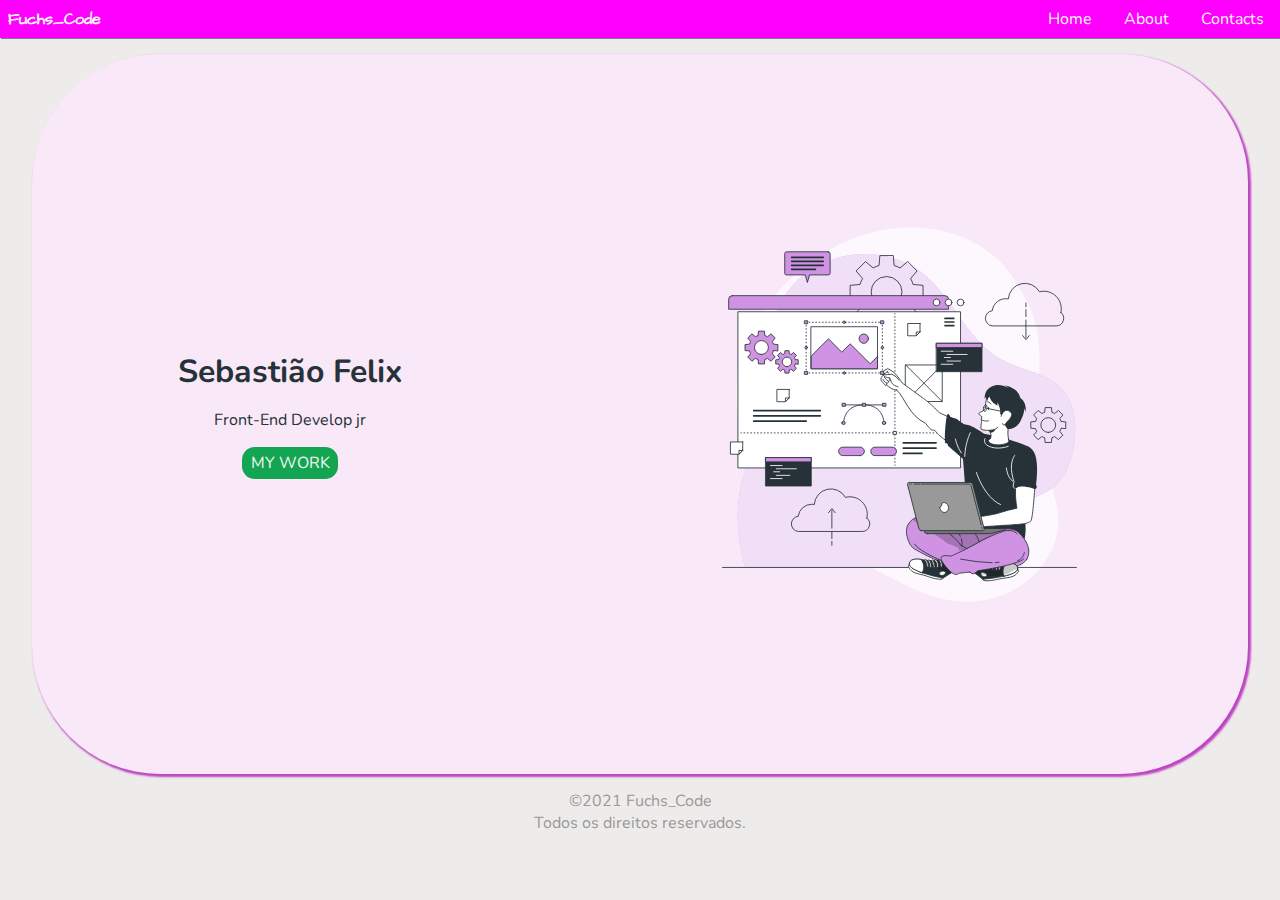
==== index.html @ a2cf9af6 "Add files via upload" ====
<!DOCTYPE html>
<html lang="pt-BR">
  <head>
    <meta charset="UTF-8" />
    <meta http-equiv="X-UA-Compatible" content="IE=edge" />
    <meta name="viewport" content="width=device-width, initial-scale=1.0" />
    <title>Fuchs_Code</title>

    <link rel="preconnect" href="https://fonts.googleapis.com" />
    <link rel="preconnect" href="https://fonts.gstatic.com" crossorigin />
    <link
      href="https://fonts.googleapis.com/css2?family=Architects+Daughter&family=Nunito:wght@200;300;400;600&display=swap"
      rel="stylesheet"
    />

    <link rel="stylesheet" href="./styles/style.css" />
    <link rel="stylesheet" href="./styles/reset.css" />
  </head>
  <body class="page-landing">
    <div class="container">
      <header>
        <h3>Fuchs_Code</h3>

        <nav id="navigation">
          <ul>
            <li><a href="#">Home</a></li>
            <li><a href="./pages/about.html">About</a></li>
            <li><a href="./pages/contacts.html">Contacts</a></li>
          </ul>
        </nav>
      </header>
      <main>
        <div class="content">
          <h1>Sebastião Felix</h1>

          <p>Front-End Develop jr</p>

          <a href="./pages/apps.html" class="btn">MY WORK</a>
        </div>

        <div class="image">
          <img src="./assets/images/Website Creator-bro.svg" alt="" />
        </div>
      </main>
      <footer>
        <div>
          <p>©2021 Fuchs_Code</p>
          <p>Todos os direitos reservados.</p>
        </div>
      </footer>
    </div>
  </body>
</html>
---- styles/style.css ----
main {
    width: 95vw;
    height: 80vh;
    background-color: rgb(248, 232, 248);
    box-shadow:  2px 2px 2px 1px rgb(190, 68, 194);
    display: flex;
    justify-content: space-around;
    margin: 1rem auto;
    border-radius: 8rem;
}

.wrapp {
    width: 100%;
    height: 100%;
}


.image {
    width: 40%;
    height: 100%;
}

.image img{
    width: 100%;
    height: 100%;
    padding: 2rem;

}

a.btn, .content p {
    margin-top: 1rem;
}

a.btn {
    width: 6rem;
    height: 2rem;
    display: flex;
    justify-content: center;
    align-items: center;
    border-radius: 0.8rem;
    color: whitesmoke;
    background-color: rgb(19, 165, 82);
}

a.btn:hover {
    background-color: rgb(28, 189, 95); 
}

.content {
    width: 25%;
    height: 100%;
    display: flex;
    flex-direction: column;
    align-items: center;
    justify-content: center;
}


footer {
    width: 100vw;
}

footer div {
    text-align: center;
}
footer p{
    color: rgb(153, 153, 153);
}
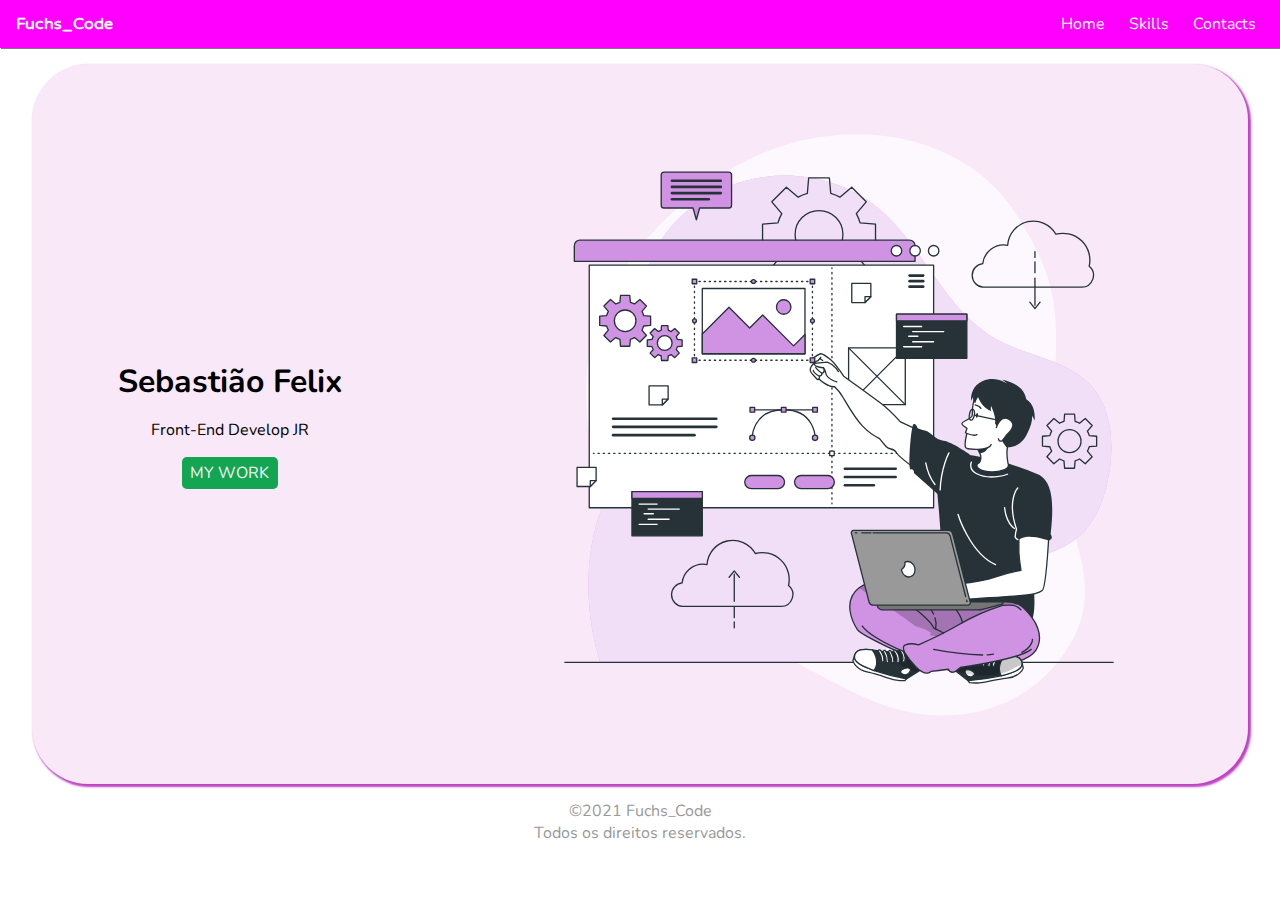
==== commit 44ffca46: "colocando novo projeto no work" ====
--- a/index.html
+++ b/index.html
@@ -1,53 +1,61 @@
 <!DOCTYPE html>
-<html lang="pt-BR">
+<html lang="pt-br">
   <head>
     <meta charset="UTF-8" />
     <meta http-equiv="X-UA-Compatible" content="IE=edge" />
     <meta name="viewport" content="width=device-width, initial-scale=1.0" />
-    <title>Fuchs_Code</title>
-
+    <meta name="description" content="raposa-dev, Raposa-Dev, Fuchs_Code">
+    <!--Fontes -->
     <link rel="preconnect" href="https://fonts.googleapis.com" />
     <link rel="preconnect" href="https://fonts.gstatic.com" crossorigin />
     <link
-      href="https://fonts.googleapis.com/css2?family=Architects+Daughter&family=Nunito:wght@200;300;400;600&display=swap"
+      href="https://fonts.googleapis.com/css2?family=Nunito:wght@200;300;400;600&family=Varela+Round&display=swap"
       rel="stylesheet"
     />
-
-    <link rel="stylesheet" href="./styles/style.css" />
+    <title>Fuchs_Code</title>
+    <link rel="stylesheet" href="./styles/style.css">
     <link rel="stylesheet" href="./styles/reset.css" />
   </head>
-  <body class="page-landing">
-    <div class="container">
-      <header>
-        <h3>Fuchs_Code</h3>
+  <body>
+    <header>
+      <a href="./index.html" id="logo">Fuchs_Code</a>
+      <nav id="nav">
+        <button onclick="Menu.toggleMenu()" id="btn-mobile">
+          <span id="span"></span>
+        </button>
+        <ul id="menu">
+          <li>
+            <a class="active" href="#">Home</a>
+          </li>
+          <li>
+            <a href="./pages/skills.html">Skills</a>
+          </li>
+          <li>
+            <a href="./pages/contacts.html">Contacts</a>
+          </li>
+        </ul>
+      </nav>
+    </header>
+    <main>
+      <div class="content">
+        <h1>Sebastião Felix</h1>
 
-        <nav id="navigation">
-          <ul>
-            <li><a href="#">Home</a></li>
-            <li><a href="./pages/about.html">About</a></li>
-            <li><a href="./pages/contacts.html">Contacts</a></li>
-          </ul>
-        </nav>
-      </header>
-      <main>
-        <div class="content">
-          <h1>Sebastião Felix</h1>
+        <p>Front-End Develop JR</p>
 
-          <p>Front-End Develop jr</p>
+        <a href="./pages/work.html" class="btn">MY WORK</a>
+      </div>
 
-          <a href="./pages/apps.html" class="btn">MY WORK</a>
-        </div>
+      <div class="image">
+        <img src="./assets/images/Website Creator-bro.svg" alt="Desenho vetorizado de jovem construindo uma interface." />
+      </div>
+    </main>
+    <footer>
+      <div>
+        <p>©2021 Fuchs_Code</p>
+        <p>Todos os direitos reservados.</p>
+      </div>
+    </footer>
 
-        <div class="image">
-          <img src="./assets/images/Website Creator-bro.svg" alt="" />
-        </div>
-      </main>
-      <footer>
-        <div>
-          <p>©2021 Fuchs_Code</p>
-          <p>Todos os direitos reservados.</p>
-        </div>
-      </footer>
-    </div>
+    <script src="./scripts/main.js"></script>
   </body>
 </html>
--- a/styles/style.css
+++ b/styles/style.css
@@ -6,7 +6,7 @@
     display: flex;
     justify-content: space-around;
     margin: 1rem auto;
-    border-radius: 8rem;
+    border-radius: 3.5rem;
 }
 
 .wrapp {
@@ -16,7 +16,7 @@
 
 
 .image {
-    width: 40%;
+    width: 60%;
     height: 100%;
 }
 
@@ -37,7 +37,7 @@
     display: flex;
     justify-content: center;
     align-items: center;
-    border-radius: 0.8rem;
+    border-radius: 0.3rem;
     color: whitesmoke;
     background-color: rgb(19, 165, 82);
 }
@@ -65,4 +65,32 @@
 }
 footer p{
     color: rgb(153, 153, 153);
+}
+
+@media (max-width: 700px) {
+    main {
+        width: 100vw;
+        border: none;
+        box-shadow: unset;
+        border-radius: 0;
+    }
+    footer {
+        font-size: 0.8em;
+    } 
+}
+
+@media (max-width: 430px) {
+    main {
+        flex-direction: column-reverse;
+        align-items: center;
+    }  
+    .image {
+        width: 90%;
+        height: 80%;
+    }
+    .content {
+        width: 80%;
+        font-size: 0.8em;
+    }
+    
 }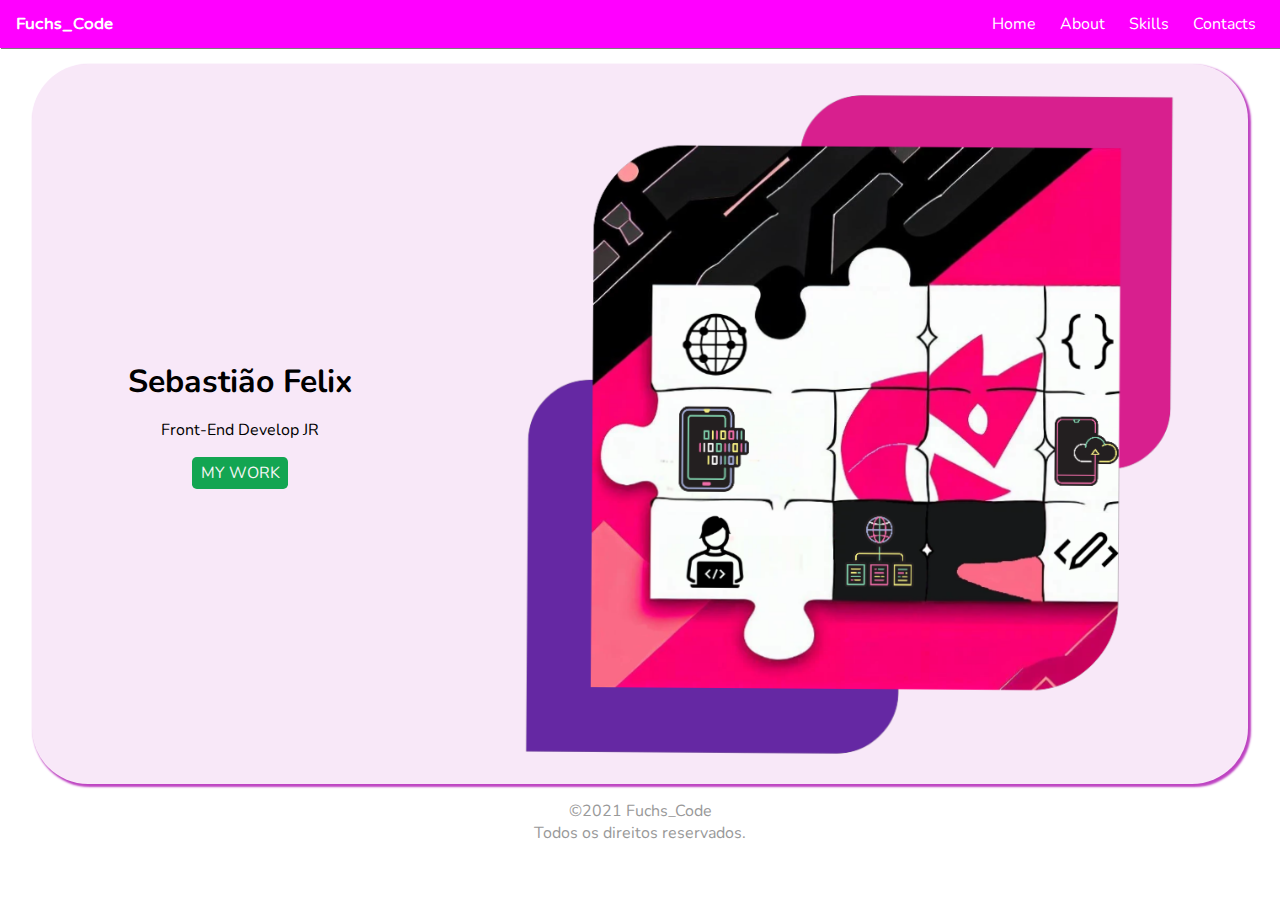
==== commit 0a55159e: "Add files via upload" ====
--- a/index.html
+++ b/index.html
@@ -28,6 +28,9 @@
             <a class="active" href="#">Home</a>
           </li>
           <li>
+            <a href="./pages/about.html">About</a>
+          </li>
+          <li>
             <a href="./pages/skills.html">Skills</a>
           </li>
           <li>
@@ -46,7 +49,7 @@
       </div>
 
       <div class="image">
-        <img src="./assets/images/Website Creator-bro.svg" alt="Desenho vetorizado de jovem construindo uma interface." />
+        <img src="./assets/images/hero-image.png" alt="Essa imagem é um quebra-cabeça com três peças. O fundo é um design abstrato rosa e preto. As peças do quebra-cabeça são brancas com contornos pretos. A peça do meio tem um design rosa e vermelho que se parece com o rosto de um raposa. As peças da esquerda e da direita estão em branco." />
       </div>
     </main>
     <footer>
--- a/styles/style.css
+++ b/styles/style.css
@@ -16,15 +16,12 @@
 
 
 .image {
-    width: 60%;
     height: 100%;
 }
 
 .image img{
     width: 100%;
     height: 100%;
-    padding: 2rem;
-
 }
 
 a.btn, .content p {
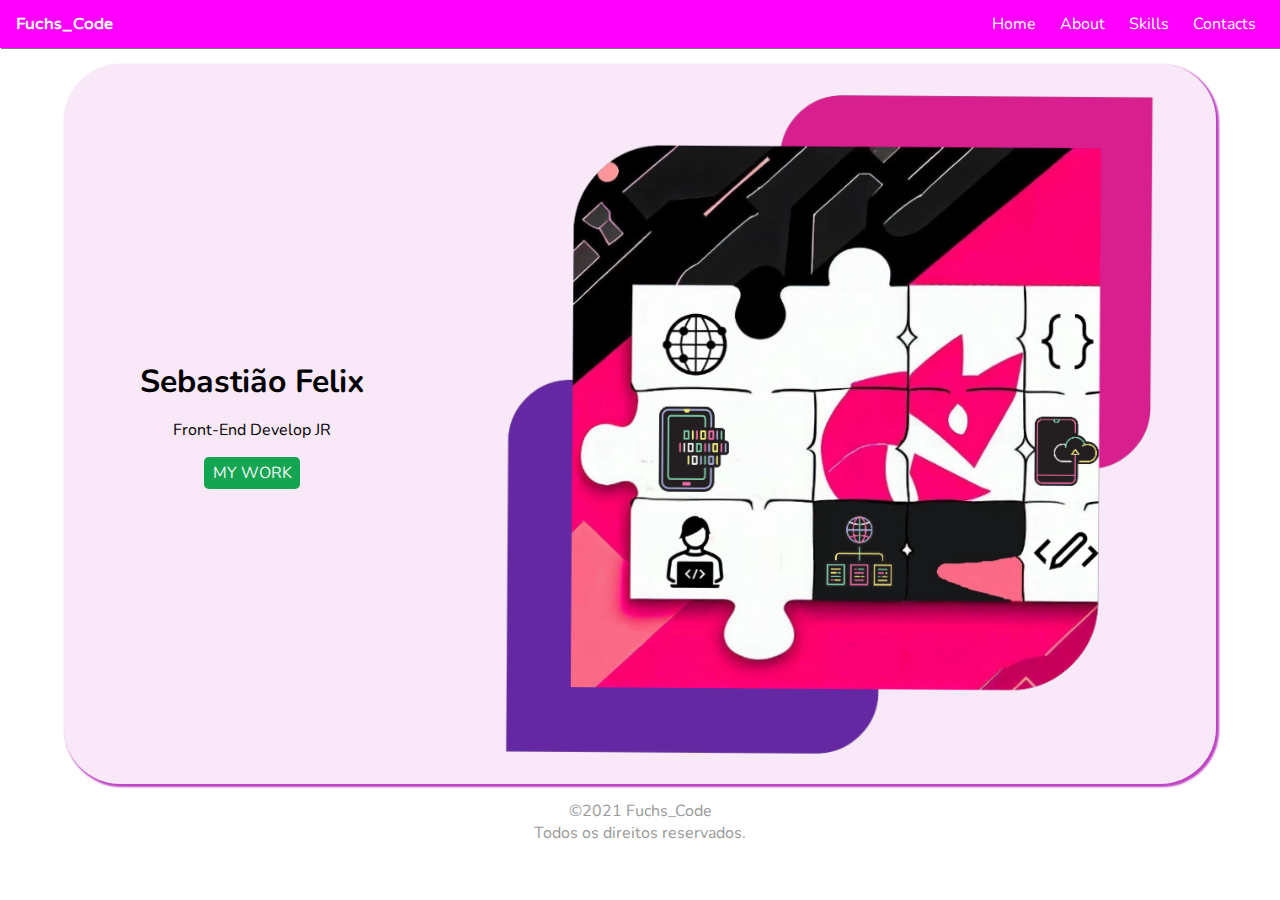
==== commit 4d1cfe6a: "Update css home, add project stock." ====
--- a/index.html
+++ b/index.html
@@ -6,13 +6,13 @@
     <meta name="viewport" content="width=device-width, initial-scale=1.0" />
     <meta name="description" content="raposa-dev, Raposa-Dev, Fuchs_Code">
     <!--Fontes -->
+    <title>Fuchs_Code</title>
     <link rel="preconnect" href="https://fonts.googleapis.com" />
     <link rel="preconnect" href="https://fonts.gstatic.com" crossorigin />
     <link
       href="https://fonts.googleapis.com/css2?family=Nunito:wght@200;300;400;600&family=Varela+Round&display=swap"
       rel="stylesheet"
     />
-    <title>Fuchs_Code</title>
     <link rel="stylesheet" href="./styles/style.css">
     <link rel="stylesheet" href="./styles/reset.css" />
   </head>
--- a/styles/style.css
+++ b/styles/style.css
@@ -1,5 +1,9 @@
+body{
+    margin: 0;
+    overflow: hidden;
+}
 main {
-    width: 95vw;
+    width: 90vw;
     height: 80vh;
     background-color: rgb(248, 232, 248);
     box-shadow:  2px 2px 2px 1px rgb(190, 68, 194);
@@ -8,12 +12,6 @@
     margin: 1rem auto;
     border-radius: 3.5rem;
 }
-
-.wrapp {
-    width: 100%;
-    height: 100%;
-}
-
 
 .image {
     height: 100%;
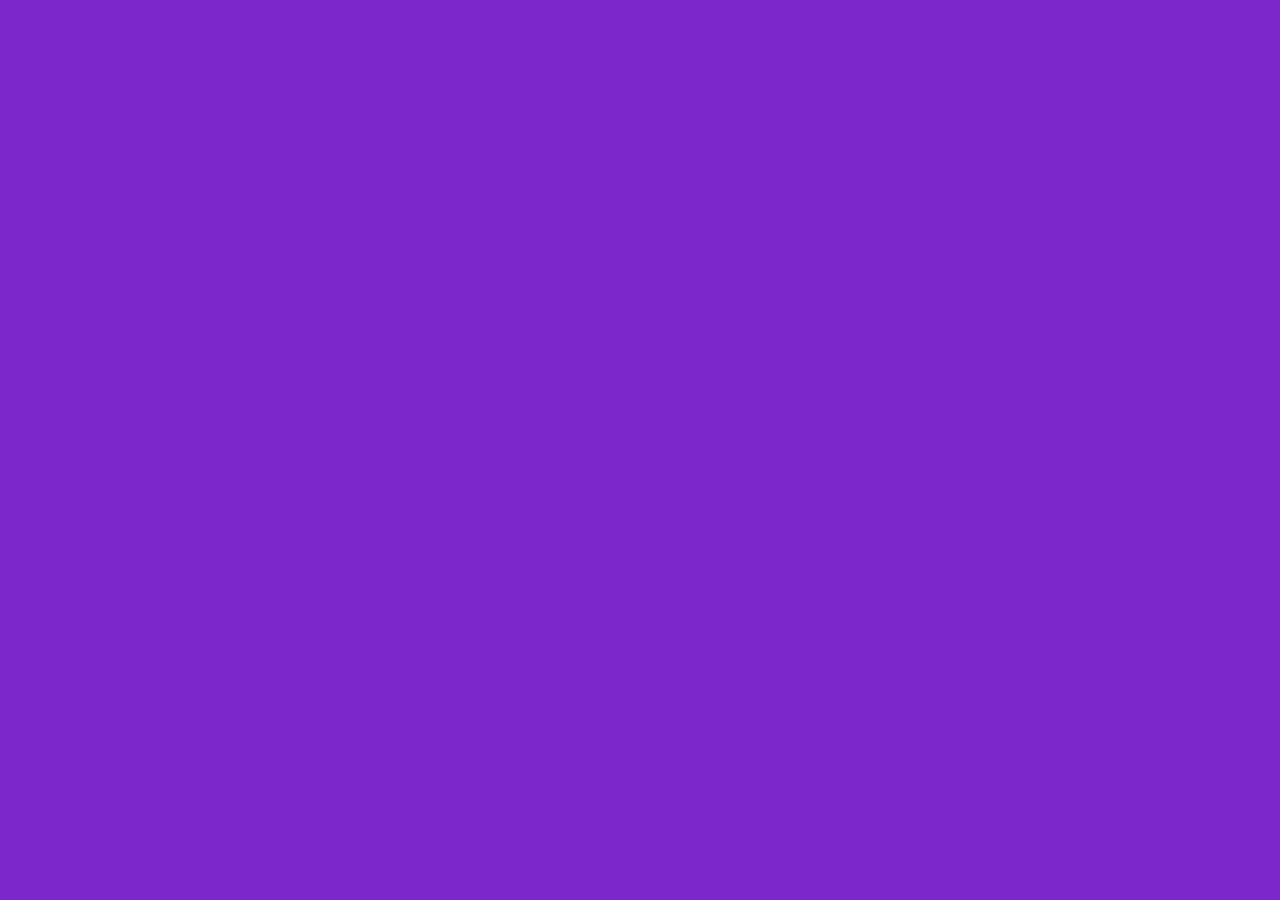
==== commit b5b2b728: "Insert in the link of new projects" ====
--- a/index.html
+++ b/index.html
@@ -1,64 +1,22 @@
-<!DOCTYPE html>
-<html lang="pt-br">
-  <head>
-    <meta charset="UTF-8" />
-    <meta http-equiv="X-UA-Compatible" content="IE=edge" />
-    <meta name="viewport" content="width=device-width, initial-scale=1.0" />
-    <meta name="description" content="raposa-dev, Raposa-Dev, Fuchs_Code">
-    <!--Fontes -->
-    <title>Fuchs_Code</title>
-    <link rel="preconnect" href="https://fonts.googleapis.com" />
-    <link rel="preconnect" href="https://fonts.gstatic.com" crossorigin />
-    <link
-      href="https://fonts.googleapis.com/css2?family=Nunito:wght@200;300;400;600&family=Varela+Round&display=swap"
-      rel="stylesheet"
-    />
-    <link rel="stylesheet" href="./styles/style.css">
-    <link rel="stylesheet" href="./styles/reset.css" />
-  </head>
-  <body>
-    <header>
-      <a href="./index.html" id="logo">Fuchs_Code</a>
-      <nav id="nav">
-        <button onclick="Menu.toggleMenu()" id="btn-mobile">
-          <span id="span"></span>
-        </button>
-        <ul id="menu">
-          <li>
-            <a class="active" href="#">Home</a>
-          </li>
-          <li>
-            <a href="./pages/about.html">About</a>
-          </li>
-          <li>
-            <a href="./pages/skills.html">Skills</a>
-          </li>
-          <li>
-            <a href="./pages/contacts.html">Contacts</a>
-          </li>
-        </ul>
-      </nav>
-    </header>
-    <main>
-      <div class="content">
-        <h1>Sebastião Felix</h1>
-
-        <p>Front-End Develop JR</p>
-
-        <a href="./pages/work.html" class="btn">MY WORK</a>
-      </div>
-
-      <div class="image">
-        <img src="./assets/images/hero-image.png" alt="Essa imagem é um quebra-cabeça com três peças. O fundo é um design abstrato rosa e preto. As peças do quebra-cabeça são brancas com contornos pretos. A peça do meio tem um design rosa e vermelho que se parece com o rosto de um raposa. As peças da esquerda e da direita estão em branco." />
-      </div>
-    </main>
-    <footer>
-      <div>
-        <p>©2021 Fuchs_Code</p>
-        <p>Todos os direitos reservados.</p>
-      </div>
-    </footer>
-
-    <script src="./scripts/main.js"></script>
-  </body>
-</html>
+<!DOCTYPE html>
+<html lang="pt-br">
+<head>
+    <meta charset="UTF-8">
+    <meta name="viewport" content="width=device-width, initial-scale=1.0">
+    <meta http-equiv="refresh" content="1;url=./pages/home/index.html">
+    <title>Stock</title>
+    <link type="image/png" sizes="16x16" rel="icon" href="./acets/icon-fox.png">
+    <link rel="stylesheet" href="./styles/load.css">
+    <link rel="stylesheet" href="./styles/reset.css">
+
+</head>
+<body>
+    <main>
+        <div class="spinner">
+            <span></span>
+            <span></span>
+            <span></span>
+        </div>
+    </main>
+</body>
+</html>--- a/styles/load.css
+++ b/styles/load.css
@@ -0,0 +1,56 @@
+.spinner {
+    --clr: rgb(24, 48, 51);
+    --gap: 6px;
+    width: 100px;
+    height: 100px;
+    display: flex;
+    justify-content: center;
+    align-items: center;
+    gap: var(--gap);
+}
+body, html {
+    width: 100%;
+    height: 100%;
+    
+}
+
+main {
+    height: 100%;
+    background-color: #7c27cb;
+    display: flex;
+    justify-content: center;
+    align-items: center;
+}
+
+
+.spinner span {
+    width: 20px;
+    height: 20px;
+    border-radius: 100%;
+    background-color: var(--clr);
+    opacity: 0;
+}
+
+.spinner span:nth-child(1) {
+    animation: fade 1s ease-in-out infinite;
+}
+
+.spinner span:nth-child(2) {
+    animation: fade 1s ease-in-out 0.33s infinite;
+}
+
+.spinner span:nth-child(3) {
+    animation: fade 1s ease-in-out 0.66s infinite;
+}
+
+@keyframes fade {
+
+    0%,
+    100% {
+        opacity: 1;
+    }
+
+    60% {
+        opacity: 0;
+    }
+}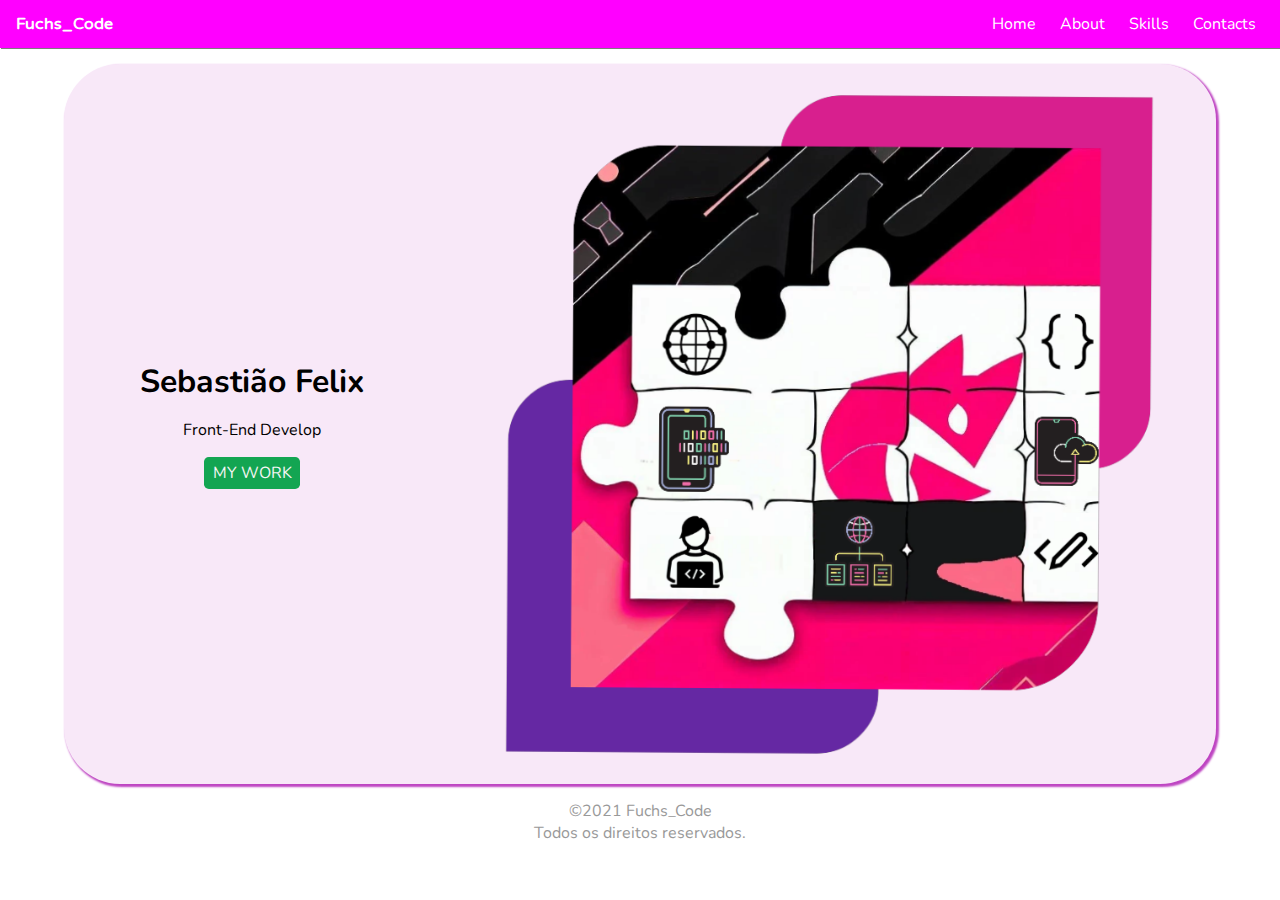
==== commit 2819d736: "update error" ====
--- a/index.html
+++ b/index.html
@@ -1,22 +1,64 @@
-<!DOCTYPE html>
-<html lang="pt-br">
-<head>
-    <meta charset="UTF-8">
-    <meta name="viewport" content="width=device-width, initial-scale=1.0">
-    <meta http-equiv="refresh" content="1;url=./pages/home/index.html">
-    <title>Stock</title>
-    <link type="image/png" sizes="16x16" rel="icon" href="./acets/icon-fox.png">
-    <link rel="stylesheet" href="./styles/load.css">
-    <link rel="stylesheet" href="./styles/reset.css">
-
-</head>
-<body>
-    <main>
-        <div class="spinner">
-            <span></span>
-            <span></span>
-            <span></span>
-        </div>
-    </main>
-</body>
-</html>+<!DOCTYPE html>
+<html lang="pt-br">
+  <head>
+    <meta charset="UTF-8" />
+    <meta http-equiv="X-UA-Compatible" content="IE=edge" />
+    <meta name="viewport" content="width=device-width, initial-scale=1.0" />
+    <meta name="description" content="raposa-dev, Raposa-Dev, Fuchs_Code">
+    <!--Fontes -->
+    <title>Fuchs_Code</title>
+    <link rel="preconnect" href="https://fonts.googleapis.com" />
+    <link rel="preconnect" href="https://fonts.gstatic.com" crossorigin />
+    <link
+      href="https://fonts.googleapis.com/css2?family=Nunito:wght@200;300;400;600&family=Varela+Round&display=swap"
+      rel="stylesheet"
+    />
+    <link rel="stylesheet" href="./styles/style.css">
+    <link rel="stylesheet" href="./styles/reset.css" />
+  </head>
+  <body>
+    <header>
+      <a href="./index.html" id="logo">Fuchs_Code</a>
+      <nav id="nav">
+        <button onclick="Menu.toggleMenu()" id="btn-mobile">
+          <span id="span"></span>
+        </button>
+        <ul id="menu">
+          <li>
+            <a class="active" href="#">Home</a>
+          </li>
+          <li>
+            <a href="./pages/about.html">About</a>
+          </li>
+          <li>
+            <a href="./pages/skills.html">Skills</a>
+          </li>
+          <li>
+            <a href="./pages/contacts.html">Contacts</a>
+          </li>
+        </ul>
+      </nav>
+    </header>
+    <main>
+      <div class="content">
+        <h1>Sebastião Felix</h1>
+
+        <p>Front-End Develop</p>
+
+        <a href="./pages/work.html" class="btn">MY WORK</a>
+      </div>
+
+      <div class="image">
+        <img src="./assets/images/hero-image.png" alt="Essa imagem é um quebra-cabeça com três peças. O fundo é um design abstrato rosa e preto. As peças do quebra-cabeça são brancas com contornos pretos. A peça do meio tem um design rosa e vermelho que se parece com o rosto de um raposa. As peças da esquerda e da direita estão em branco." />
+      </div>
+    </main>
+    <footer>
+      <div>
+        <p>©2021 Fuchs_Code</p>
+        <p>Todos os direitos reservados.</p>
+      </div>
+    </footer>
+
+    <script src="./scripts/main.js"></script>
+  </body>
+</html>
--- a/styles/style.css
+++ b/styles/style.css
@@ -0,0 +1,91 @@
+body{
+    margin: 0;
+    overflow: hidden;
+}
+main {
+    width: 90vw;
+    height: 80vh;
+    background-color: rgb(248, 232, 248);
+    box-shadow:  2px 2px 2px 1px rgb(190, 68, 194);
+    display: flex;
+    justify-content: space-around;
+    margin: 1rem auto;
+    border-radius: 3.5rem;
+}
+
+.image {
+    height: 100%;
+}
+
+.image img{
+    width: 100%;
+    height: 100%;
+}
+
+a.btn, .content p {
+    margin-top: 1rem;
+}
+
+a.btn {
+    width: 6rem;
+    height: 2rem;
+    display: flex;
+    justify-content: center;
+    align-items: center;
+    border-radius: 0.3rem;
+    color: whitesmoke;
+    background-color: rgb(19, 165, 82);
+}
+
+a.btn:hover {
+    background-color: rgb(28, 189, 95); 
+}
+
+.content {
+    width: 25%;
+    height: 100%;
+    display: flex;
+    flex-direction: column;
+    align-items: center;
+    justify-content: center;
+}
+
+
+footer {
+    width: 100vw;
+}
+
+footer div {
+    text-align: center;
+}
+footer p{
+    color: rgb(153, 153, 153);
+}
+
+@media (max-width: 700px) {
+    main {
+        width: 100vw;
+        border: none;
+        box-shadow: unset;
+        border-radius: 0;
+    }
+    footer {
+        font-size: 0.8em;
+    } 
+}
+
+@media (max-width: 430px) {
+    main {
+        flex-direction: column-reverse;
+        align-items: center;
+    }  
+    .image {
+        width: 90%;
+        height: 80%;
+    }
+    .content {
+        width: 80%;
+        font-size: 0.8em;
+    }
+    
+}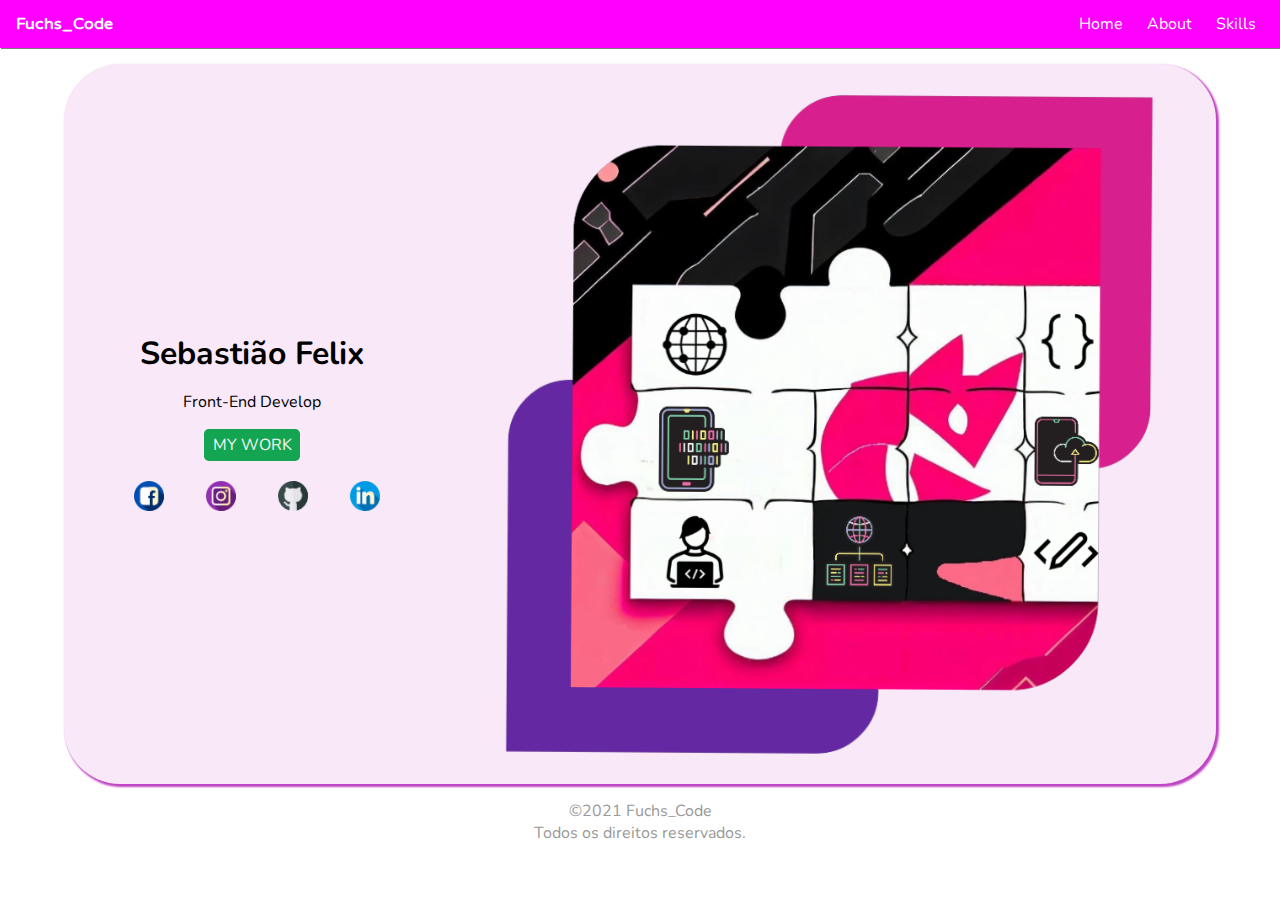
==== commit 6d5c3707: "atualização e excluzão de pages" ====
--- a/index.html
+++ b/index.html
@@ -33,9 +33,6 @@
           <li>
             <a href="./pages/skills.html">Skills</a>
           </li>
-          <li>
-            <a href="./pages/contacts.html">Contacts</a>
-          </li>
         </ul>
       </nav>
     </header>
@@ -46,6 +43,31 @@
         <p>Front-End Develop</p>
 
         <a href="./pages/work.html" class="btn">MY WORK</a>
+        <div class="content-contact">
+          <ul>
+            <li>
+              
+              <a href="https://pt-br.facebook.com/kisuke.felix.9" target="_blank">
+                <img id="facebook" src="assets/icons/facebook.png" alt="icone facebook"/>
+              </a>
+            </li>
+            <li>
+              <a href="https://www.instagram.com/oi_sou_felix/" target="_blank">
+                <img id="instagram" src="assets/icons/instagram.png" alt="icone instagram" />
+              </a>
+            </li>
+            <li>
+              <a href="https://github.com/Raposa-Dev" target="_blank">
+                <img id="github" src="assets/icons/github.png" alt="icone github" />
+              </a>
+            </li>
+            <li>
+              <a href="https://www.linkedin.com/in/sebasti%C3%A3o-felix-2272181a6/" target="_blank">
+                <img id="linkedin" src="assets/icons/linkedin.png" alt="icone linkedin" />
+              </a>     
+            </li>
+          </ul>
+        </div> 
       </div>
 
       <div class="image">
--- a/styles/style.css
+++ b/styles/style.css
@@ -49,7 +49,23 @@
     align-items: center;
     justify-content: center;
 }
+.content .content-contact {
+    margin-top: 20px;
+    width:100%;
+}
 
+.content-contact ul {
+    display: flex;
+    justify-content: space-around;
+}
+
+.content-contact ul li {
+    width: 20px;
+}
+
+.content-contact img {
+    width: 30px;
+}
 
 footer {
     width: 100vw;
@@ -74,18 +90,28 @@
     } 
 }
 
-@media (max-width: 430px) {
+@media (max-width: 580px) {
     main {
         flex-direction: column-reverse;
         align-items: center;
     }  
     .image {
-        width: 90%;
+        width: 50%;
         height: 80%;
     }
     .content {
-        width: 80%;
+        width: 100%;
         font-size: 0.8em;
+    } 
+
+    .content-contact {
+        max-width: 200px;
     }
-    
+
+}
+
+@media (400px) {
+    .image {
+        margin: 0;
+    }
 }